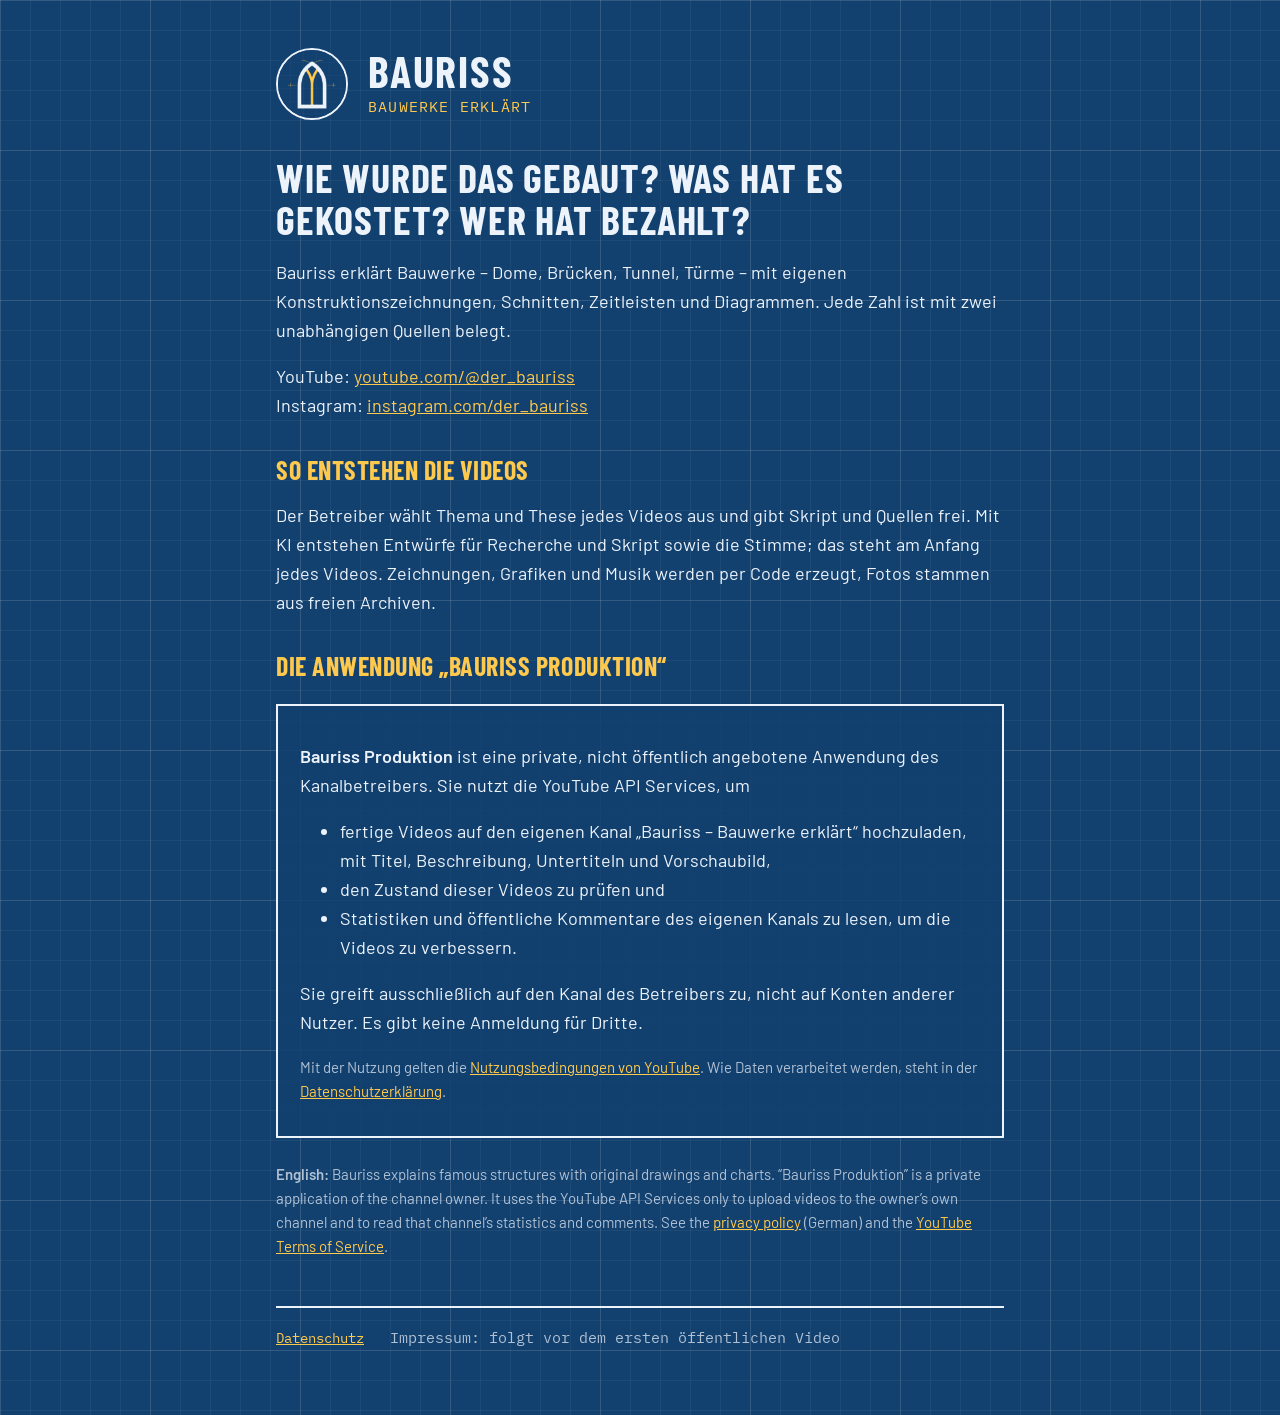
==== index.html @ 3a365c60 "Startseite und Datenschutzerklärung Co-Authored-By: Claude Opus 5.5 <noreply@anthropic.com>" ====
<!doctype html>
<html lang="de">
<head>
<meta charset="utf-8">
<meta name="viewport" content="width=device-width, initial-scale=1">
<title>Bauriss – Bauwerke erklärt</title>
<meta name="description" content="Bauriss erklärt Bauwerke mit eigenen Konstruktionszeichnungen, Zeitleisten und Diagrammen. Infos zum YouTube-Kanal und zur Anwendung Bauriss Produktion.">
<link rel="stylesheet" href="stil.css">
<link rel="icon" href="logo.png">
</head>
<body>
<main>
  <header>
    <img src="logo.png" alt="Bauriss-Logo: gotisches Spitzbogenfenster">
    <div><div class="name">Bauriss</div><div class="unter">Bauwerke erklärt</div></div>
  </header>

  <h1>Wie wurde das gebaut? Was hat es gekostet? Wer hat bezahlt?</h1>
  <p>Bauriss erklärt Bauwerke – Dome, Brücken, Tunnel, Türme – mit eigenen Konstruktionszeichnungen, Schnitten, Zeitleisten und Diagrammen. Jede Zahl ist mit zwei unabhängigen Quellen belegt.</p>
  <p>
    YouTube: <a href="https://www.youtube.com/@der_bauriss">youtube.com/@der_bauriss</a><br>
    Instagram: <a href="https://www.instagram.com/der_bauriss/">instagram.com/der_bauriss</a>
  </p>

  <h2>So entstehen die Videos</h2>
  <p>Der Betreiber wählt Thema und These jedes Videos aus und gibt Skript und Quellen frei. Mit KI entstehen Entwürfe für Recherche und Skript sowie die Stimme; das steht am Anfang jedes Videos. Zeichnungen, Grafiken und Musik werden per Code erzeugt, Fotos stammen aus freien Archiven.</p>

  <h2>Die Anwendung „Bauriss Produktion“</h2>
  <div class="kasten">
    <p><strong>Bauriss Produktion</strong> ist eine private, nicht öffentlich angebotene Anwendung des Kanalbetreibers. Sie nutzt die YouTube API Services, um</p>
    <ul>
      <li>fertige Videos auf den eigenen Kanal „Bauriss – Bauwerke erklärt“ hochzuladen, mit Titel, Beschreibung, Untertiteln und Vorschaubild,</li>
      <li>den Zustand dieser Videos zu prüfen und</li>
      <li>Statistiken und öffentliche Kommentare des eigenen Kanals zu lesen, um die Videos zu verbessern.</li>
    </ul>
    <p>Sie greift ausschließlich auf den Kanal des Betreibers zu, nicht auf Konten anderer Nutzer. Es gibt keine Anmeldung für Dritte.</p>
    <p class="leise">Mit der Nutzung gelten die <a href="https://www.youtube.com/t/terms">Nutzungsbedingungen von YouTube</a>. Wie Daten verarbeitet werden, steht in der <a href="datenschutz.html">Datenschutzerklärung</a>.</p>
  </div>

  <p class="leise" lang="en"><strong>English:</strong> Bauriss explains famous structures with original drawings and charts. “Bauriss Produktion” is a private application of the channel owner. It uses the YouTube API Services only to upload videos to the owner’s own channel and to read that channel’s statistics and comments. See the <a href="datenschutz.html">privacy policy</a> (German) and the <a href="https://www.youtube.com/t/terms">YouTube Terms of Service</a>.</p>

  <nav>
    <a href="datenschutz.html">Datenschutz</a>
    <span class="leise">Impressum: folgt vor dem ersten öffentlichen Video</span>
  </nav>
</main>
</body>
</html>
---- stil.css ----
@font-face { font-family: 'Barlow'; font-weight: 400; font-display: swap; src: url(fonts/barlow-400.woff2) format('woff2'); }
@font-face { font-family: 'Barlow'; font-weight: 600; font-display: swap; src: url(fonts/barlow-600.woff2) format('woff2'); }
@font-face { font-family: 'Barlow Condensed'; font-weight: 700; font-display: swap; src: url(fonts/barlow-condensed-700.woff2) format('woff2'); }
@font-face { font-family: 'IBM Plex Mono'; font-weight: 400; font-display: swap; src: url(fonts/ibm-plex-mono-400.woff2) format('woff2'); }

:root { --bg: #12406f; --ink: #edf3fb; --leise: rgba(237, 243, 251, 0.72); --acc: #ffc94d; --netz: rgba(237, 243, 251, 0.05); --netz2: rgba(237, 243, 251, 0.1); }
* { box-sizing: border-box; }
html { background: var(--bg); }
body {
  margin: 0; color: var(--ink); font: 400 18px/1.6 'Barlow', system-ui, sans-serif;
  background-color: var(--bg);
  background-image: linear-gradient(var(--netz2) 1px, transparent 1px), linear-gradient(90deg, var(--netz2) 1px, transparent 1px),
    linear-gradient(var(--netz) 1px, transparent 1px), linear-gradient(90deg, var(--netz) 1px, transparent 1px);
  background-size: 150px 150px, 150px 150px, 30px 30px, 30px 30px;
}
main { max-width: 760px; margin: 0 auto; padding: 48px 16px 64px; }
header { display: flex; align-items: center; gap: 20px; margin-bottom: 36px; }
header img { width: 72px; height: 72px; border-radius: 50%; border: 2px solid var(--ink); }
.name { font: 700 44px/0.9 'Barlow Condensed', sans-serif; text-transform: uppercase; letter-spacing: 0.04em; }
.unter { font: 400 15px/1.4 'IBM Plex Mono', monospace; color: var(--acc); text-transform: uppercase; letter-spacing: 0.08em; margin-top: 6px; }
h1, h2 { font-family: 'Barlow Condensed', sans-serif; font-weight: 700; text-transform: uppercase; letter-spacing: 0.02em; line-height: 1.05; }
h1 { font-size: 40px; margin: 0 0 16px; }
h2 { font-size: 26px; margin: 36px 0 8px; color: var(--acc); }
a { color: var(--acc); }
p, li { color: var(--ink); }
.leise { color: var(--leise); font-size: 15px; }
.kasten { border: 2px solid var(--ink); padding: 18px 22px; margin: 24px 0; background: rgba(18, 64, 111, 0.85); }
nav { margin-top: 48px; padding-top: 16px; border-top: 2px solid var(--ink); font: 400 14px/1.8 'IBM Plex Mono', monospace; }
nav a { margin-right: 18px; }
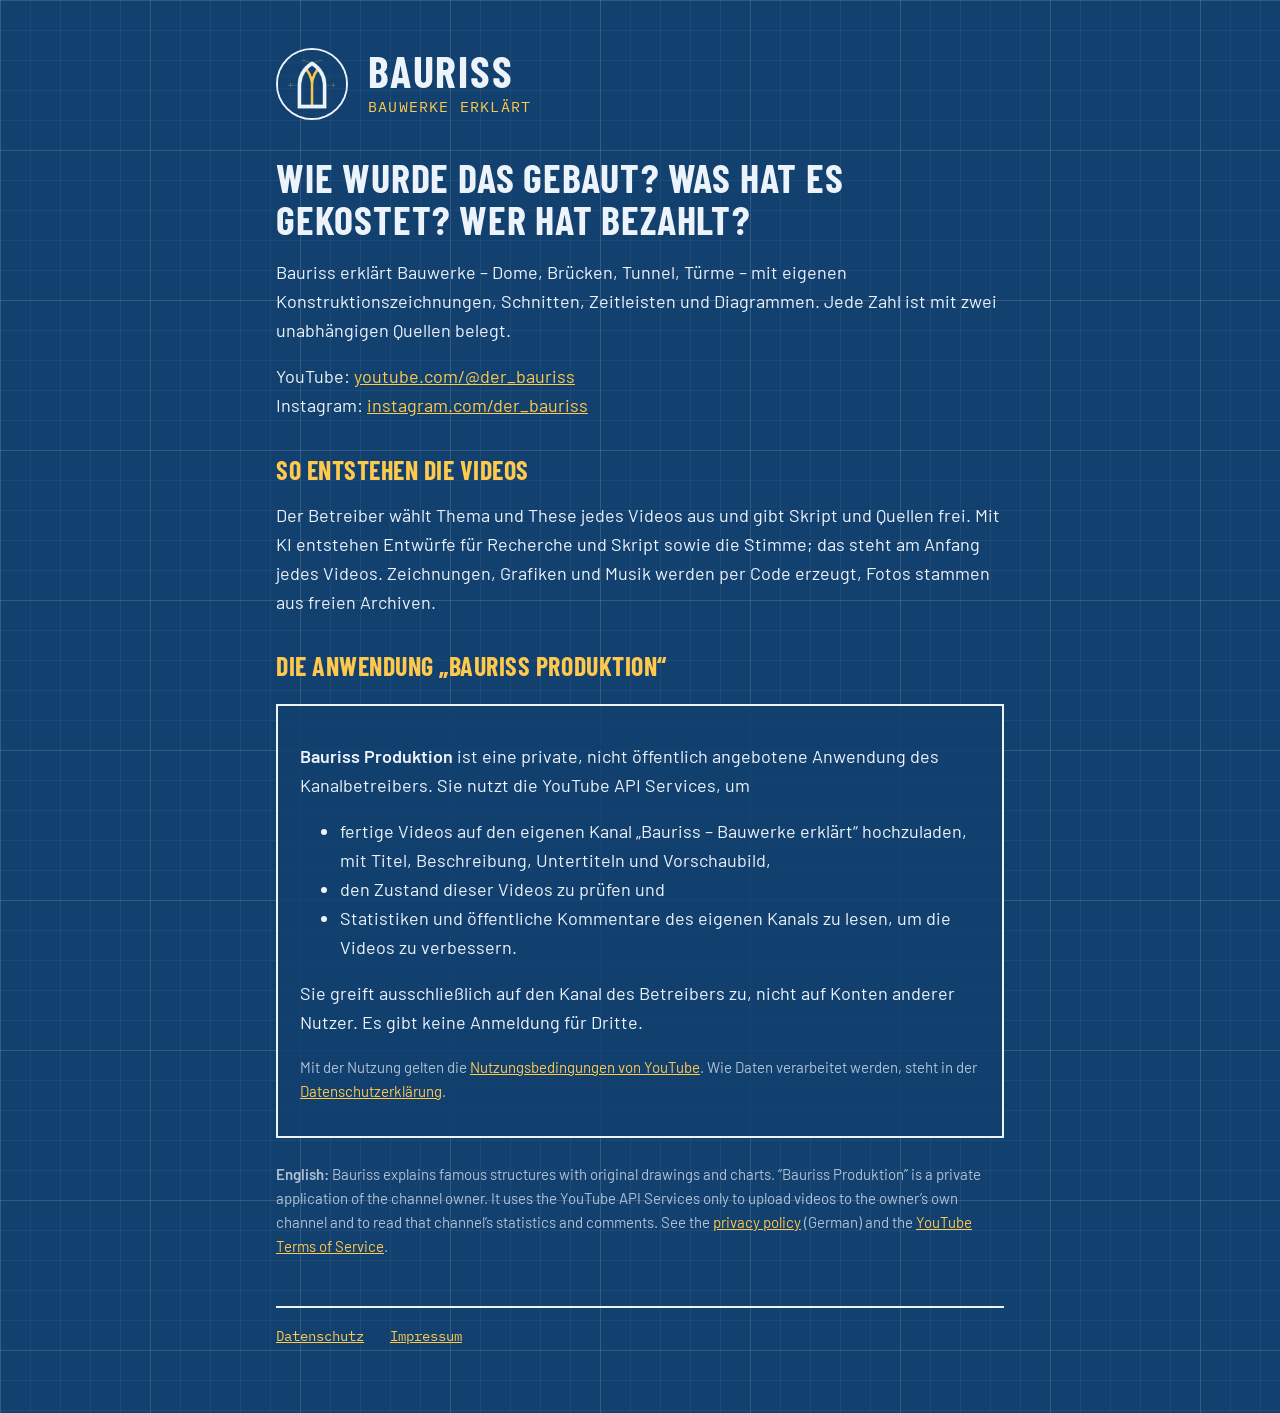
==== commit 7106a6ca: "Impressum ergänzt und von Startseite und Datenschutzerklärung verlinkt Co-Authored-By: Claude Opus 5" ====
--- a/index.html
+++ b/index.html
@@ -41,7 +41,7 @@
 
   <nav>
     <a href="datenschutz.html">Datenschutz</a>
-    <span class="leise">Impressum: folgt vor dem ersten öffentlichen Video</span>
+    <a href="impressum.html">Impressum</a>
   </nav>
 </main>
 </body>
